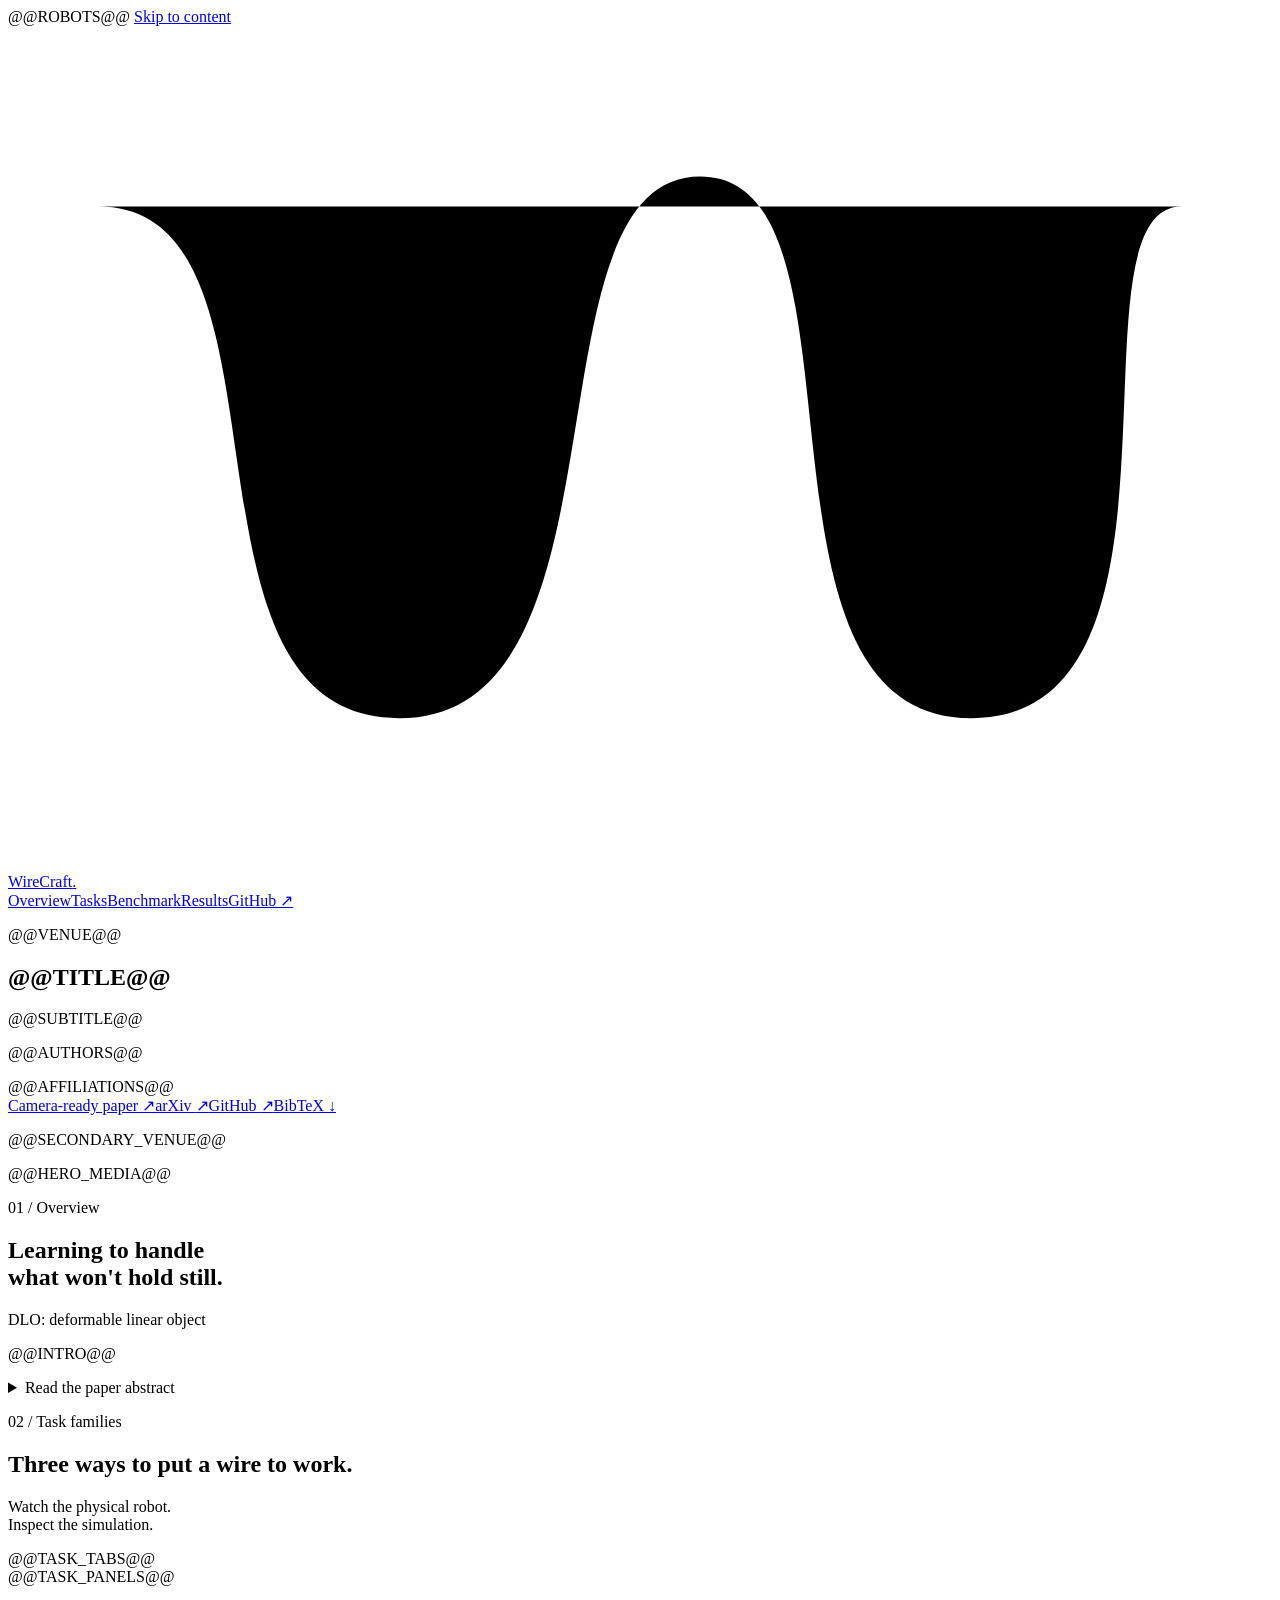
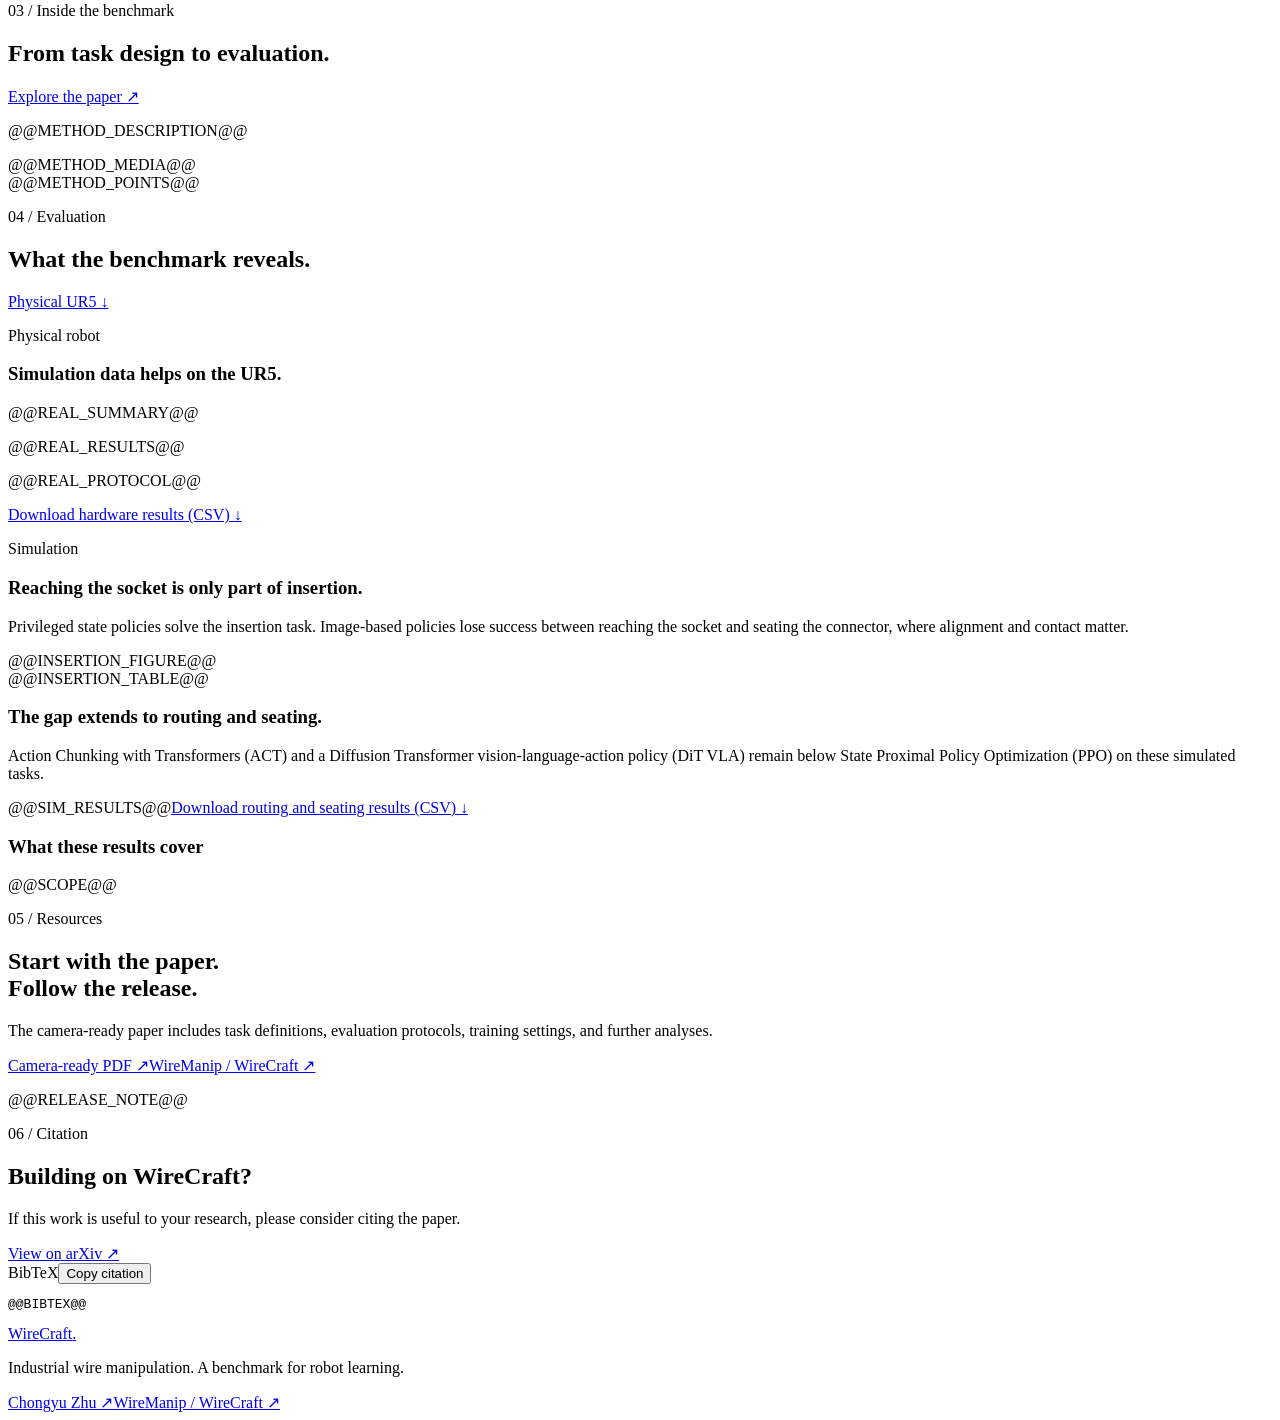
==== templates/index.html @ cd2f0454 "Publish WireCraft project page with white theme" ====
<!doctype html>
<html lang="en">
<head>
  <meta charset="utf-8">
  <meta name="viewport" content="width=device-width, initial-scale=1">
  <title>@@PAGE_TITLE@@</title>
  <meta name="description" content="@@DESCRIPTION@@">
  <meta name="theme-color" content="#ffffff">
  <meta property="og:type" content="website">
  <meta property="og:title" content="@@PAGE_TITLE@@">
  <meta property="og:description" content="Three industrial wire-manipulation tasks. A configurable simulation benchmark, with physical UR5 evaluation.">
  @@ROBOTS@@
  <link rel="icon" href="assets/favicon.svg" type="image/svg+xml">
  <link rel="stylesheet" href="styles.css">
  <script src="site.js" defer></script>
</head>
<body>
  <a class="skip-link" href="#main">Skip to content</a>
  <header class="header shell">
    <a class="wordmark" href="#top" aria-label="WireCraft, top of page"><svg viewBox="0 0 42 28" aria-hidden="true"><path d="M3 6c7 0 2 17 10 17S17 5 23 5s1 18 9 18 3-17 7-17"/></svg>WireCraft<span class="wordmark-dot">.</span></a>
    <nav aria-label="Main navigation"><a href="#overview">Overview</a><a href="#tasks">Tasks</a><a href="#benchmark">Benchmark</a><a href="#results">Results</a><a href="@@GITHUB@@">GitHub ↗</a></nav>
  </header>
  <main id="main">
    <section class="hero shell" id="top" aria-labelledby="project-title">
      <p class="venue"><span aria-hidden="true"></span>@@VENUE@@</p>
      <h1 id="project-title">@@TITLE@@</h1>
      <p class="subtitle">@@SUBTITLE@@</p>
      <p class="authors">@@AUTHORS@@</p>
      @@AFFILIATIONS@@
      <div class="hero-links"><a class="button primary" href="@@PDF@@">Camera-ready paper <span aria-hidden="true">↗</span></a><a class="button" href="@@PAPER@@">arXiv <span aria-hidden="true">↗</span></a><a class="button" href="@@GITHUB@@">GitHub <span aria-hidden="true">↗</span></a><a class="button" href="#citation">BibTeX <span aria-hidden="true">↓</span></a></div>
      <p class="secondary-venue">@@SECONDARY_VENUE@@</p>
      <div class="hero-figure">@@HERO_MEDIA@@</div>
    </section>
    <section class="overview shell section-space" id="overview" aria-labelledby="overview-title">
      <div class="section-heading"><p class="eyebrow">01 / Overview</p><h2 id="overview-title">Learning to handle<br> what won't hold still.</h2><p class="heading-note">DLO: deformable linear object</p></div>
      <div class="overview-copy"><p class="lead">@@INTRO@@</p><details class="abstract-details"><summary>Read the paper abstract</summary><p class="abstract">@@ABSTRACT@@</p></details></div>
    </section>
    <section class="tasks section-space" id="tasks" aria-labelledby="tasks-title">
      <div class="shell"><div class="section-heading horizontal"><div><p class="eyebrow">02 / Task families</p><h2 id="tasks-title">Three ways to put a wire to work.</h2></div><p class="section-aside">Watch the physical robot.<br> Inspect the simulation.</p></div>
      <div class="task-tabs" role="tablist" aria-label="Benchmark task families">@@TASK_TABS@@</div>
      <div class="task-panels">@@TASK_PANELS@@</div></div>
    </section>
    <section class="benchmark shell section-space" id="benchmark" aria-labelledby="benchmark-title">
      <div class="section-heading horizontal"><div><p class="eyebrow">03 / Inside the benchmark</p><h2 id="benchmark-title">From task design to evaluation.</h2></div><a class="text-link" href="@@PDF@@">Explore the paper <span aria-hidden="true">↗</span></a></div>
      <p class="section-description">@@METHOD_DESCRIPTION@@</p>
      @@METHOD_MEDIA@@
      <div class="method-points">@@METHOD_POINTS@@</div>
    </section>
    <section class="results shell section-space" id="results" aria-labelledby="results-title">
      <div class="section-heading horizontal"><div><p class="eyebrow">04 / Evaluation</p><h2 id="results-title">What the benchmark reveals.</h2></div><a class="text-link" href="#physical-results">Physical UR5 ↓</a></div>
      <article class="result-block" id="physical-results">
        <div class="result-heading"><p class="result-label">Physical robot</p><h3>Simulation data helps on the UR5.</h3></div>
        <p class="results-summary">@@REAL_SUMMARY@@</p>
        @@REAL_RESULTS@@
        <p class="result-note">@@REAL_PROTOCOL@@</p>
        <a class="text-link download-link" href="@@REAL_CSV@@" download>Download hardware results (CSV) ↓</a>
      </article>
      <article class="result-block" id="simulation-results">
        <div class="result-heading"><p class="result-label">Simulation</p><h3>Reaching the socket is only part of insertion.</h3></div>
        <p class="results-summary">Privileged state policies solve the insertion task. Image-based policies lose success between reaching the socket and seating the connector, where alignment and contact matter.</p>
        <div class="insertion-figure">@@INSERTION_FIGURE@@</div>
        @@INSERTION_TABLE@@
        <div class="cross-task"><h3>The gap extends to routing and seating.</h3><p class="result-note">Action Chunking with Transformers (ACT) and a Diffusion Transformer vision-language-action policy (DiT VLA) remain below State Proximal Policy Optimization (PPO) on these simulated tasks.</p>@@SIM_RESULTS@@<a class="text-link download-link" href="@@SIM_CSV@@" download>Download routing and seating results (CSV) ↓</a></div>
      </article>
      <aside class="scope-note"><h3>What these results cover</h3><p>@@SCOPE@@</p></aside>
    </section>
    <section class="release-section shell section-space" id="resources" aria-labelledby="resources-title">
      <div><p class="eyebrow">05 / Resources</p><h2 id="resources-title">Start with the paper.<br>Follow the release.</h2></div>
      <div class="release-copy"><p>The camera-ready paper includes task definitions, evaluation protocols, training settings, and further analyses.</p><div class="resource-links"><a class="text-link" href="@@PDF@@">Camera-ready PDF ↗</a><a class="text-link" href="@@GITHUB@@">WireManip / WireCraft ↗</a></div><p class="release-status">@@RELEASE_NOTE@@</p></div>
    </section>
    <section class="citation-section section-space" id="citation" aria-labelledby="citation-title"><div class="shell citation-grid">
      <div><p class="eyebrow">06 / Citation</p><h2 id="citation-title">Building on WireCraft?</h2><p>If this work is useful to your research, please consider citing the paper.</p><a class="text-link" href="@@PAPER@@">View on arXiv <span aria-hidden="true">↗</span></a></div>
      <div class="citation-box"><div class="citation-bar"><span>BibTeX</span><button type="button" id="copy-citation">Copy citation</button><span id="copy-status" class="sr-only" role="status" aria-live="polite"></span></div><pre><code id="bibtex">@@BIBTEX@@</code></pre></div>
    </div></section>
  </main>
  <footer class="footer shell"><a class="wordmark" href="#top">WireCraft<span class="wordmark-dot">.</span></a><p>Industrial wire manipulation. A benchmark for robot learning.</p><div><a href="https://chongyuzhu.com/">Chongyu Zhu ↗</a><a href="@@GITHUB@@">WireManip / WireCraft ↗</a></div></footer>
  <noscript><style>.task-tabs{display:none}.task-panel[hidden]{display:grid;margin-top:24px}#copy-citation{display:none}</style></noscript>
</body>
</html>
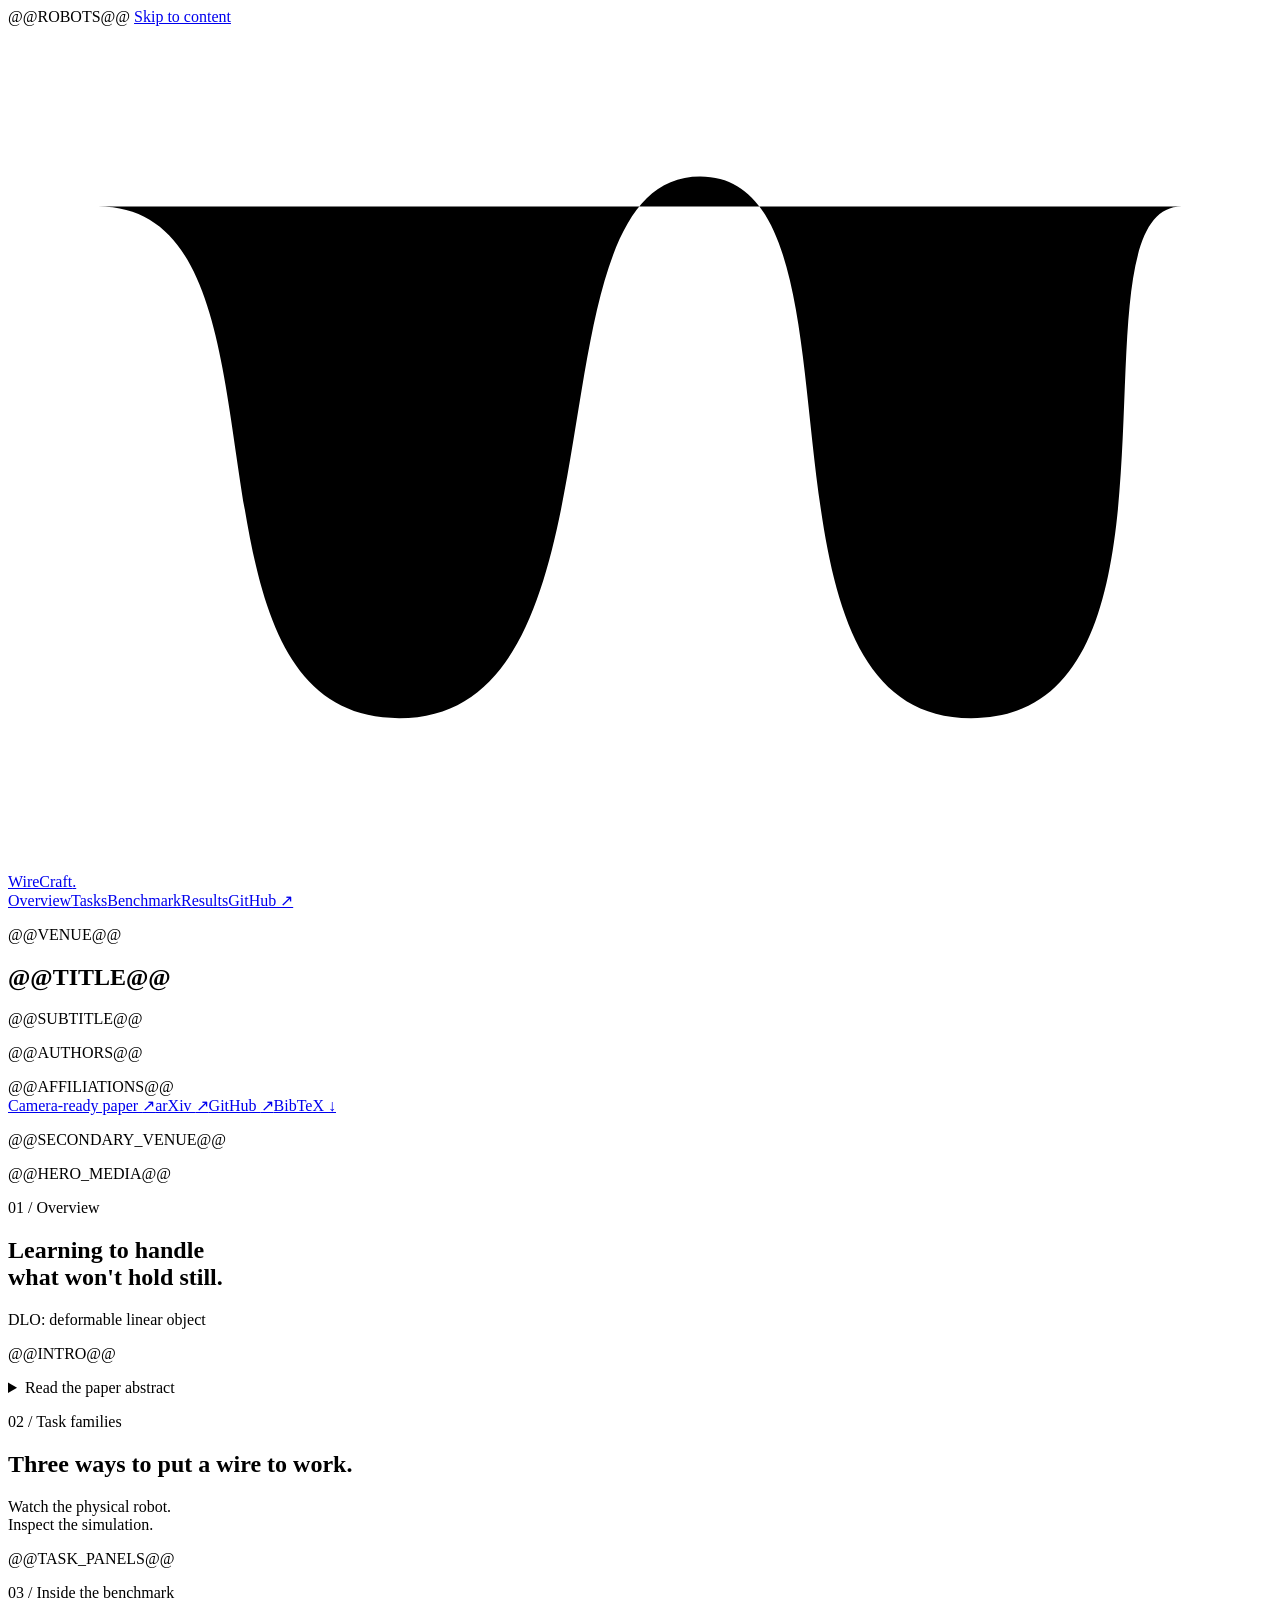
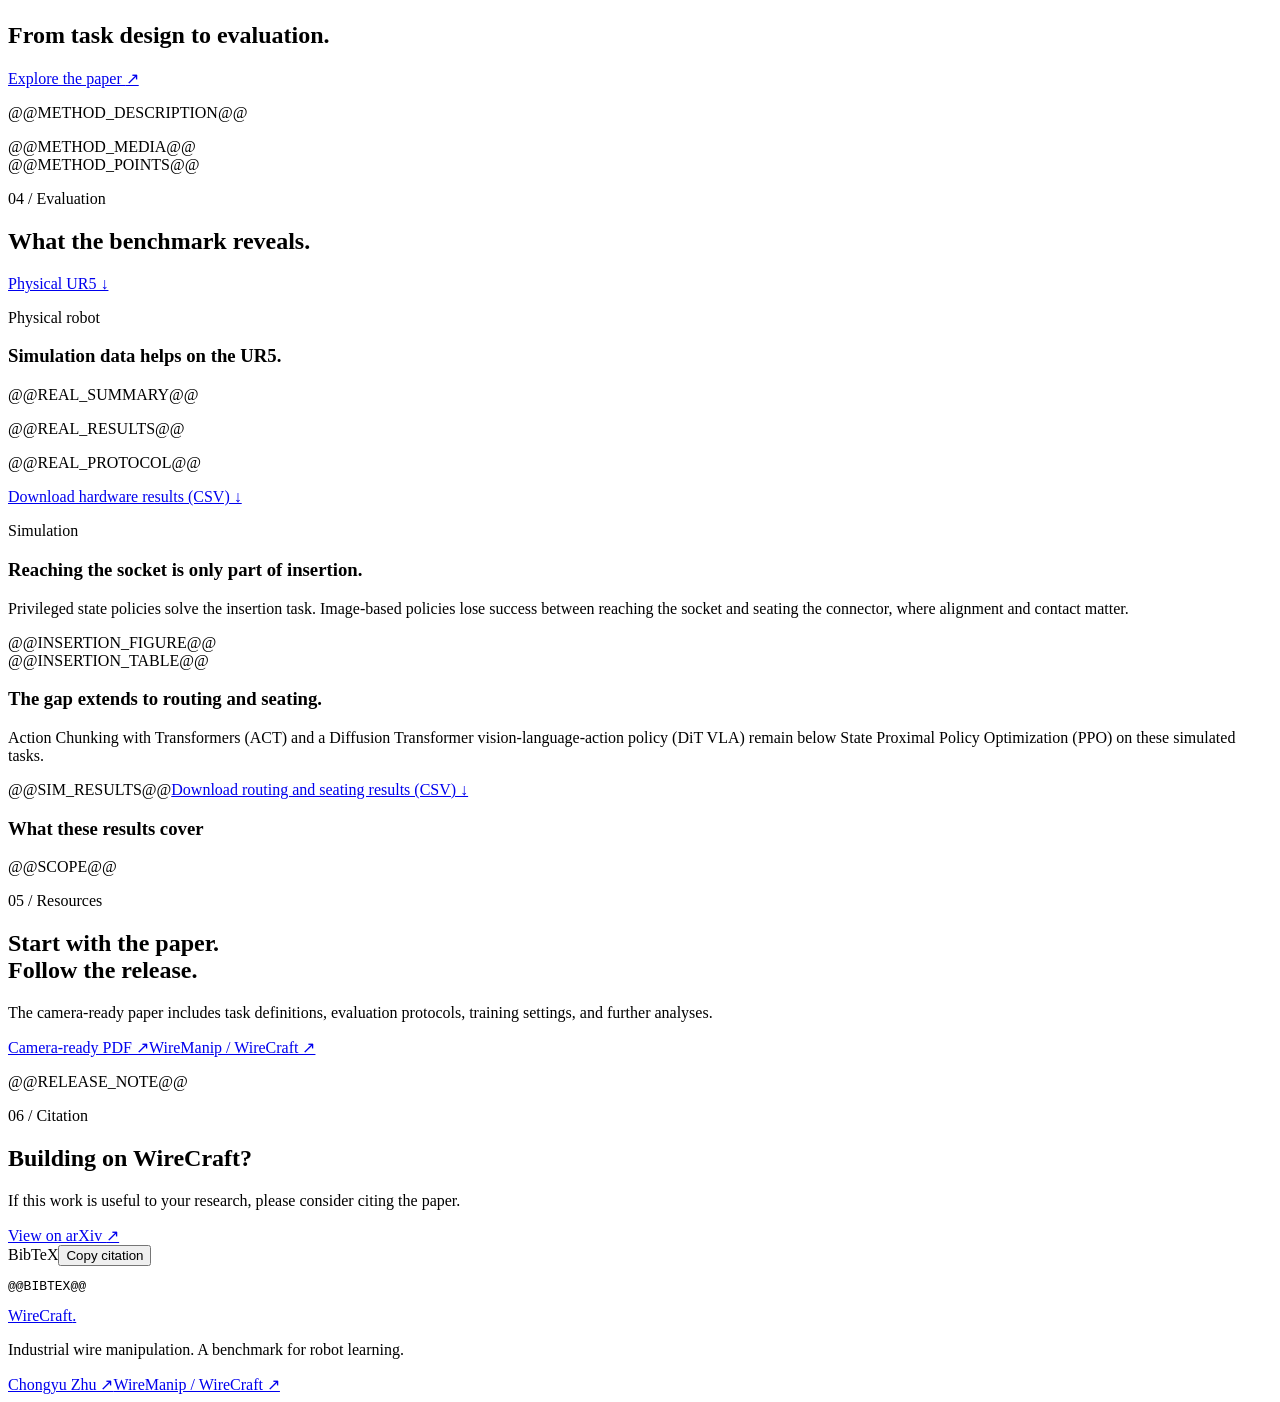
==== commit 230aaa66: "Show all tasks with synchronized three-camera videos and author links" ====
--- a/templates/index.html
+++ b/templates/index.html
@@ -37,8 +37,7 @@
     </section>
     <section class="tasks section-space" id="tasks" aria-labelledby="tasks-title">
       <div class="shell"><div class="section-heading horizontal"><div><p class="eyebrow">02 / Task families</p><h2 id="tasks-title">Three ways to put a wire to work.</h2></div><p class="section-aside">Watch the physical robot.<br> Inspect the simulation.</p></div>
-      <div class="task-tabs" role="tablist" aria-label="Benchmark task families">@@TASK_TABS@@</div>
-      <div class="task-panels">@@TASK_PANELS@@</div></div>
+      <div class="task-list">@@TASK_PANELS@@</div></div>
     </section>
     <section class="benchmark shell section-space" id="benchmark" aria-labelledby="benchmark-title">
       <div class="section-heading horizontal"><div><p class="eyebrow">03 / Inside the benchmark</p><h2 id="benchmark-title">From task design to evaluation.</h2></div><a class="text-link" href="@@PDF@@">Explore the paper <span aria-hidden="true">↗</span></a></div>
@@ -74,6 +73,6 @@
     </div></section>
   </main>
   <footer class="footer shell"><a class="wordmark" href="#top">WireCraft<span class="wordmark-dot">.</span></a><p>Industrial wire manipulation. A benchmark for robot learning.</p><div><a href="https://chongyuzhu.com/">Chongyu Zhu ↗</a><a href="@@GITHUB@@">WireManip / WireCraft ↗</a></div></footer>
-  <noscript><style>.task-tabs{display:none}.task-panel[hidden]{display:grid;margin-top:24px}#copy-citation{display:none}</style></noscript>
+  <noscript><style>#copy-citation{display:none}</style></noscript>
 </body>
 </html>
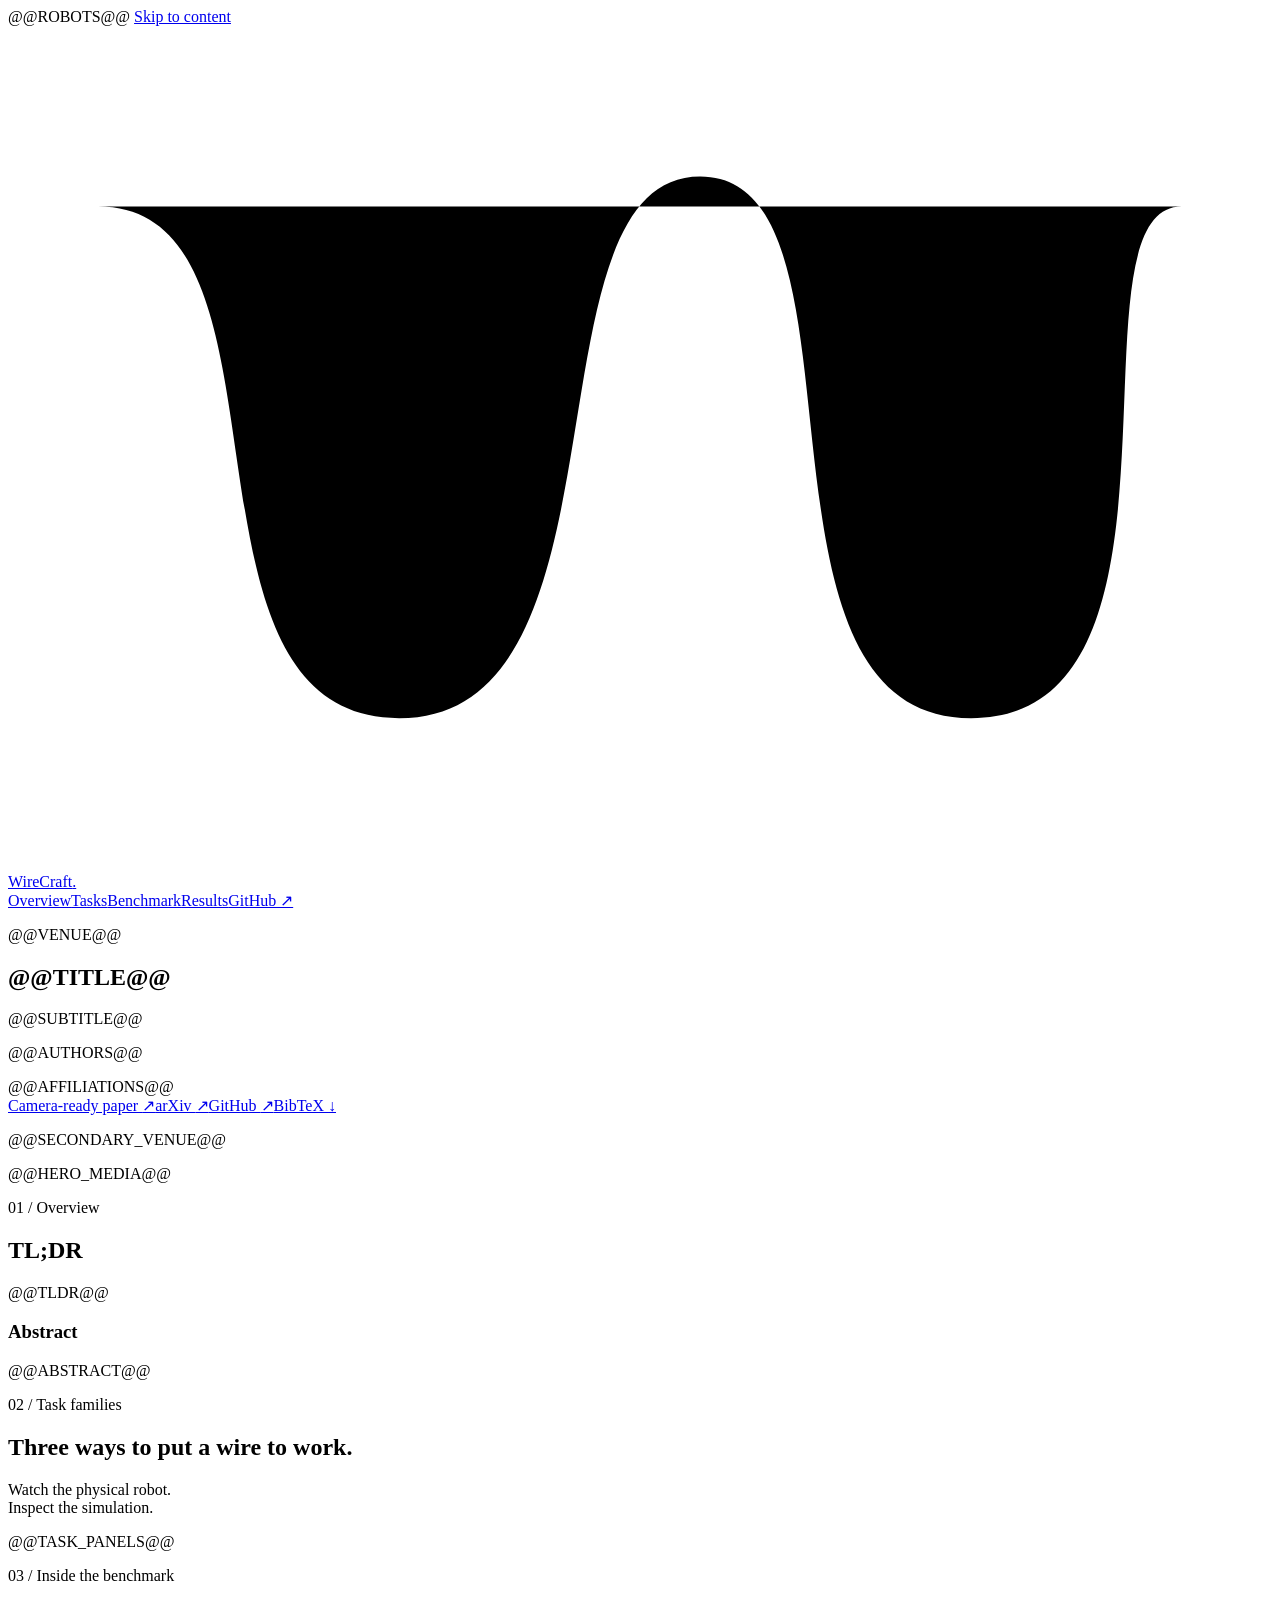
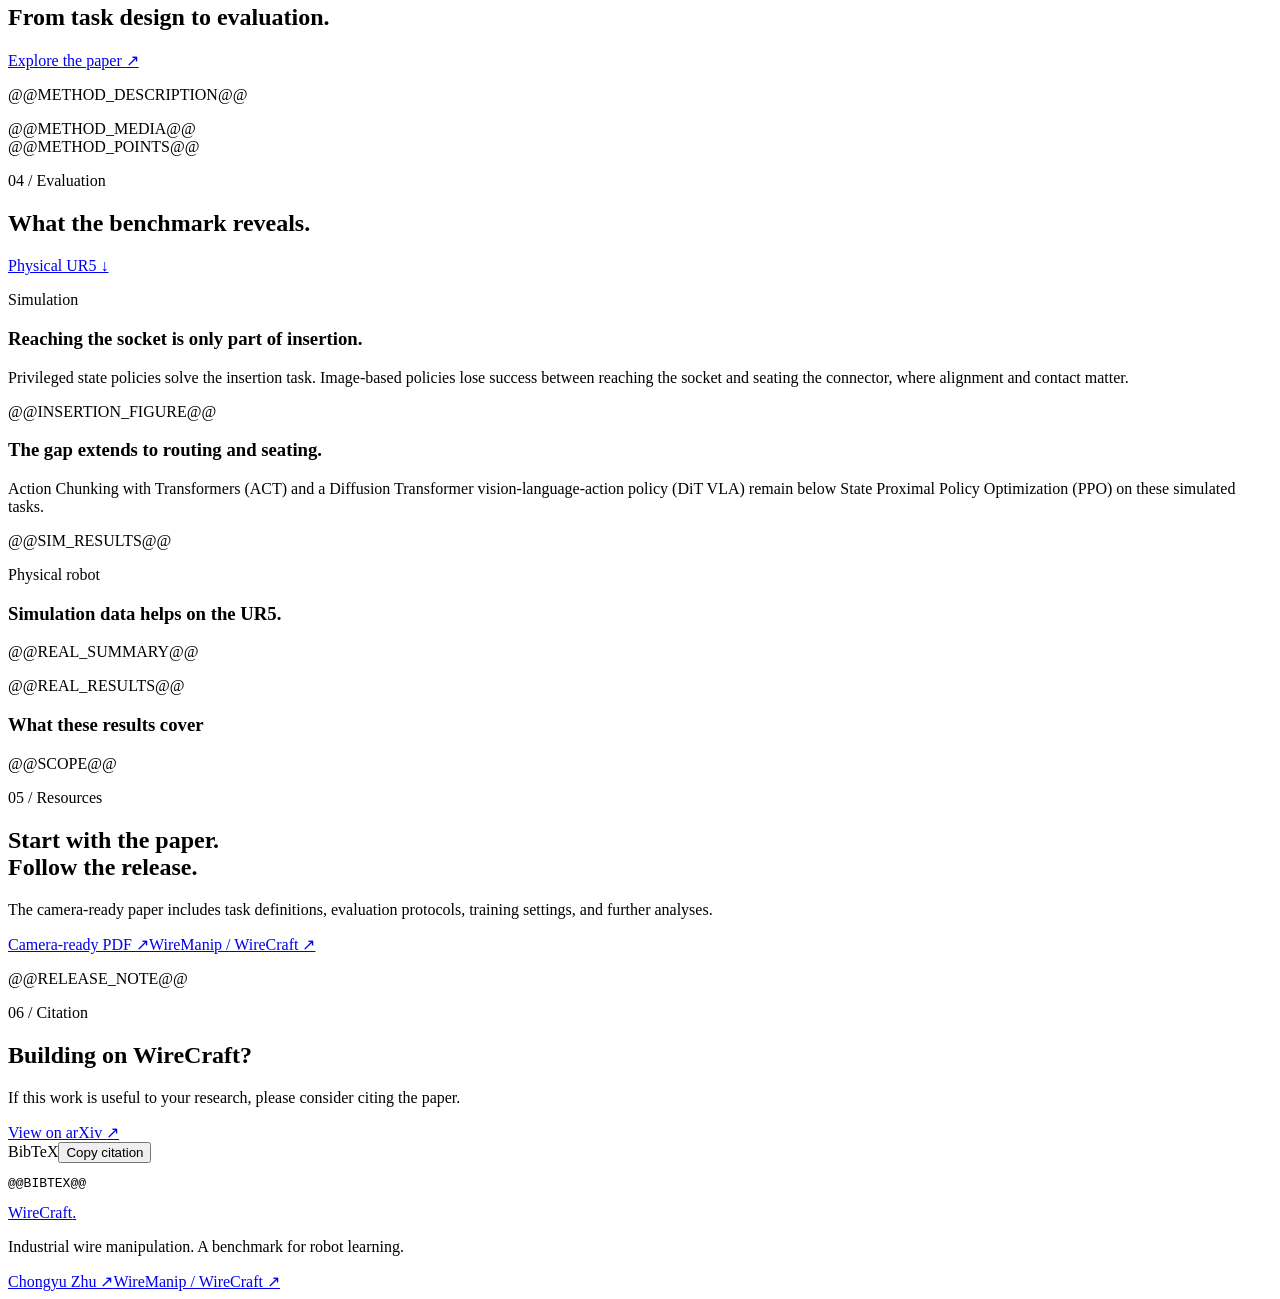
==== commit fb8efb6a: "Refine result presentation and align equal-size camera views" ====
--- a/templates/index.html
+++ b/templates/index.html
@@ -32,8 +32,8 @@
       <div class="hero-figure">@@HERO_MEDIA@@</div>
     </section>
     <section class="overview shell section-space" id="overview" aria-labelledby="overview-title">
-      <div class="section-heading"><p class="eyebrow">01 / Overview</p><h2 id="overview-title">Learning to handle<br> what won't hold still.</h2><p class="heading-note">DLO: deformable linear object</p></div>
-      <div class="overview-copy"><p class="lead">@@INTRO@@</p><details class="abstract-details"><summary>Read the paper abstract</summary><p class="abstract">@@ABSTRACT@@</p></details></div>
+      <div class="section-heading"><p class="eyebrow">01 / Overview</p><h2 id="overview-title">TL;DR</h2></div>
+      <div class="overview-copy"><p class="lead">@@TLDR@@</p><div class="abstract-block"><h3>Abstract</h3><p class="abstract">@@ABSTRACT@@</p></div></div>
     </section>
     <section class="tasks section-space" id="tasks" aria-labelledby="tasks-title">
       <div class="shell"><div class="section-heading horizontal"><div><p class="eyebrow">02 / Task families</p><h2 id="tasks-title">Three ways to put a wire to work.</h2></div><p class="section-aside">Watch the physical robot.<br> Inspect the simulation.</p></div>
@@ -47,19 +47,16 @@
     </section>
     <section class="results shell section-space" id="results" aria-labelledby="results-title">
       <div class="section-heading horizontal"><div><p class="eyebrow">04 / Evaluation</p><h2 id="results-title">What the benchmark reveals.</h2></div><a class="text-link" href="#physical-results">Physical UR5 ↓</a></div>
+      <article class="result-block" id="simulation-results">
+        <div class="result-heading"><p class="result-label">Simulation</p><h3>Reaching the socket is only part of insertion.</h3></div>
+        <p class="results-summary">Privileged state policies solve the insertion task. Image-based policies lose success between reaching the socket and seating the connector, where alignment and contact matter.</p>
+        <div class="insertion-figure">@@INSERTION_FIGURE@@</div>
+        <div class="cross-task"><h3>The gap extends to routing and seating.</h3><p class="result-note">Action Chunking with Transformers (ACT) and a Diffusion Transformer vision-language-action policy (DiT VLA) remain below State Proximal Policy Optimization (PPO) on these simulated tasks.</p>@@SIM_RESULTS@@</div>
+      </article>
       <article class="result-block" id="physical-results">
         <div class="result-heading"><p class="result-label">Physical robot</p><h3>Simulation data helps on the UR5.</h3></div>
         <p class="results-summary">@@REAL_SUMMARY@@</p>
         @@REAL_RESULTS@@
-        <p class="result-note">@@REAL_PROTOCOL@@</p>
-        <a class="text-link download-link" href="@@REAL_CSV@@" download>Download hardware results (CSV) ↓</a>
-      </article>
-      <article class="result-block" id="simulation-results">
-        <div class="result-heading"><p class="result-label">Simulation</p><h3>Reaching the socket is only part of insertion.</h3></div>
-        <p class="results-summary">Privileged state policies solve the insertion task. Image-based policies lose success between reaching the socket and seating the connector, where alignment and contact matter.</p>
-        <div class="insertion-figure">@@INSERTION_FIGURE@@</div>
-        @@INSERTION_TABLE@@
-        <div class="cross-task"><h3>The gap extends to routing and seating.</h3><p class="result-note">Action Chunking with Transformers (ACT) and a Diffusion Transformer vision-language-action policy (DiT VLA) remain below State Proximal Policy Optimization (PPO) on these simulated tasks.</p>@@SIM_RESULTS@@<a class="text-link download-link" href="@@SIM_CSV@@" download>Download routing and seating results (CSV) ↓</a></div>
       </article>
       <aside class="scope-note"><h3>What these results cover</h3><p>@@SCOPE@@</p></aside>
     </section>
